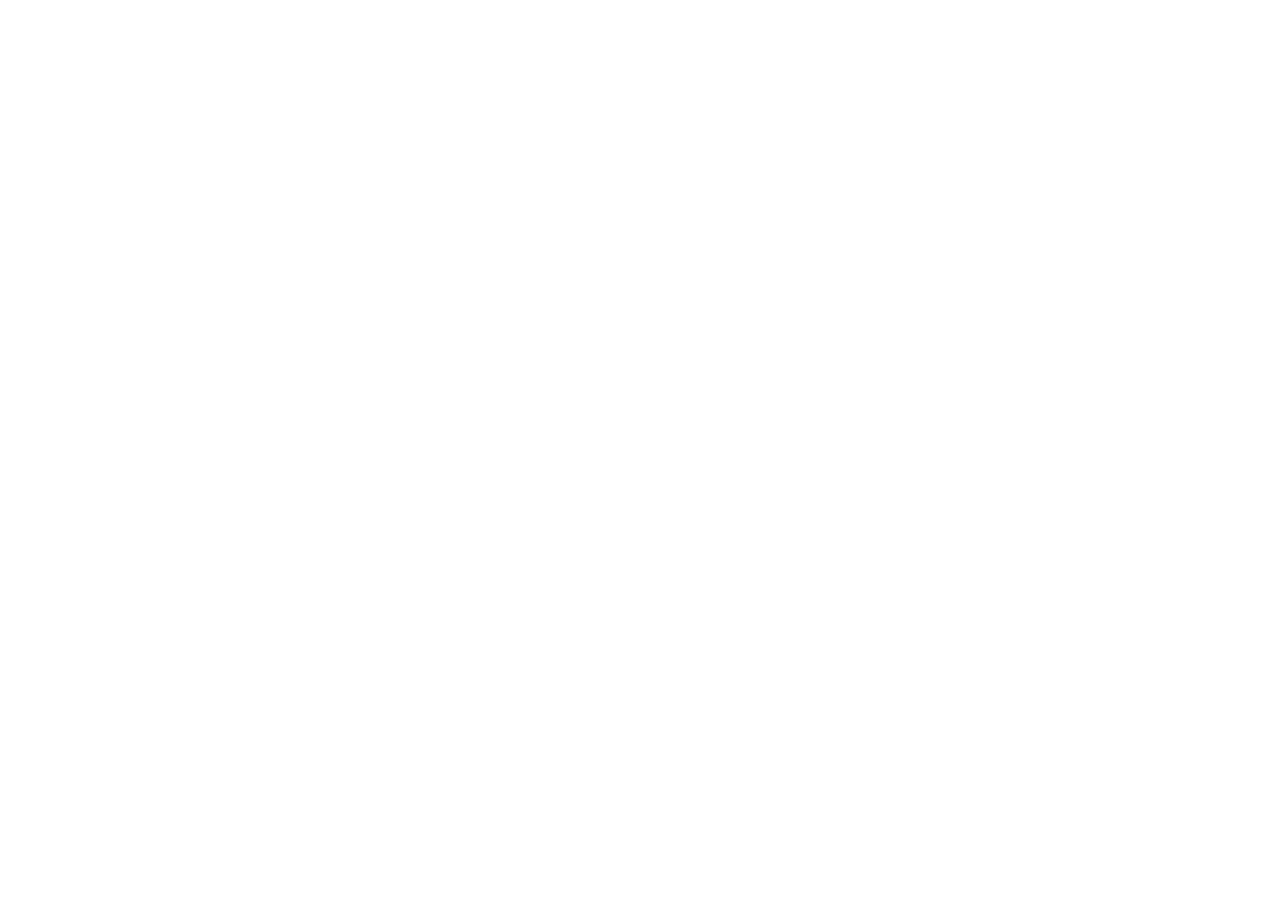
==== web/portifolio/index.html @ eda60272 "add personal portifolio" ====
<!DOCTYPE html>
<html lang="pt-br">
<head>
    <meta charset="UTF-8">
    <meta name="viewport" content="width=device-width, initial-scale=1.0">
    <title>Portifolio do cria</title>
</head>
<body>
    
</body>
</html>
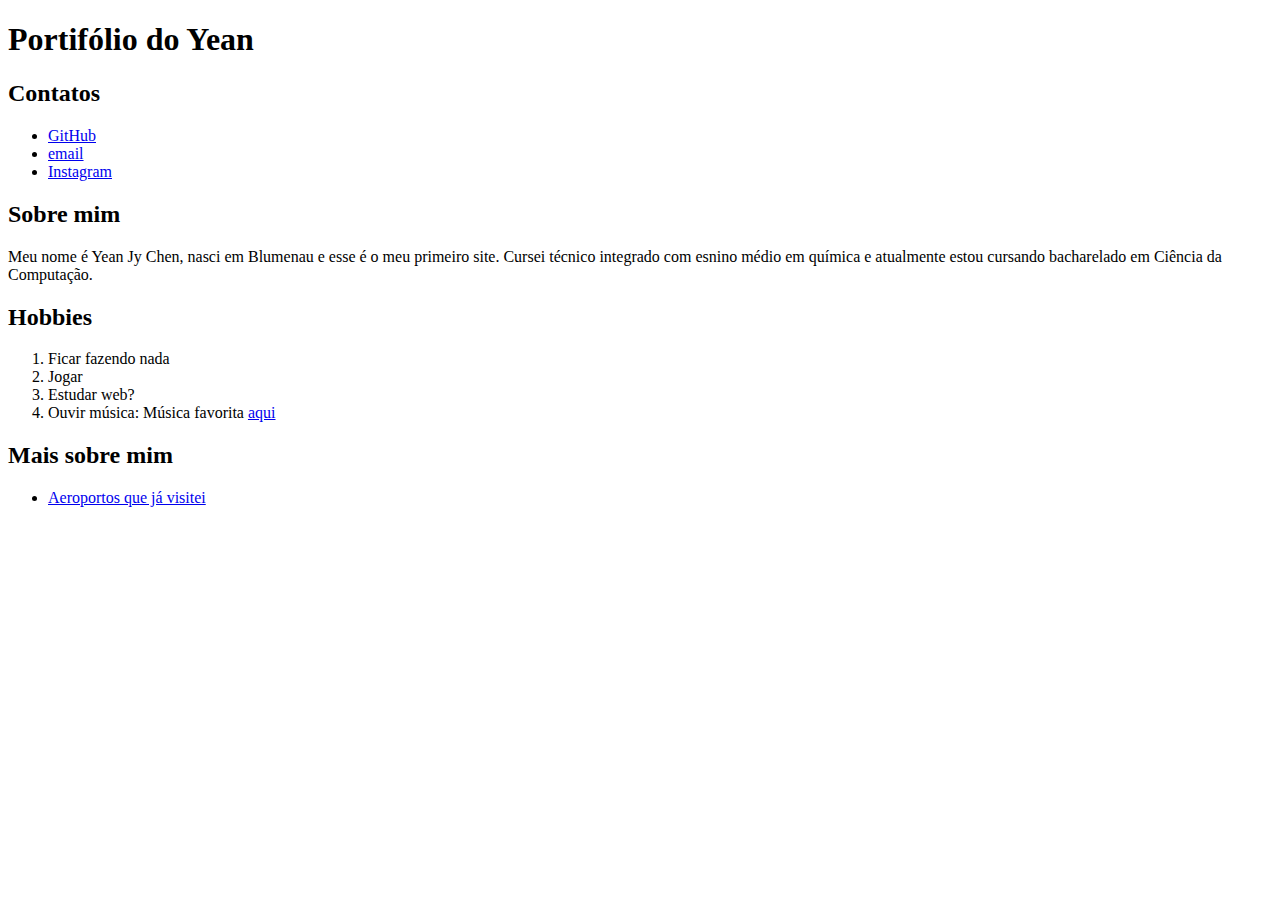
==== commit caed2fa3: "add more html files" ====
--- a/web/portifolio/index.html
+++ b/web/portifolio/index.html
@@ -3,9 +3,46 @@
 <head>
     <meta charset="UTF-8">
     <meta name="viewport" content="width=device-width, initial-scale=1.0">
-    <title>Portifolio do cria</title>
+    <link rel="icon" type="image/png" href="images/excuse.jpg">
+    <title>Título foda</title>
 </head>
 <body>
+    <h1>Portifólio do Yean</h1>
+
+    <div>
+        <h2>Contatos</h2>
+        <ul>
+            <li><a href = "https://github.com/yeanjy" target = "_blank">GitHub</a></li>
+            <li><a href = "mailto:yeanchen3@gmail.com" target = "_blank">email</a></li>
+            <li><a href = "https://www.instagram.com/yeanjy/" target = "_blank">Instagram</a></li>
+        </ul>
+    </div>
     
+    <div>
+    <h2>Sobre mim</h2>
+    <p>Meu nome é Yean Jy Chen, nasci em Blumenau e esse é o meu primeiro site. Cursei técnico integrado com esnino médio
+        em química e atualmente estou cursando bacharelado em Ciência da Computação.
+    </p>
+    </div>
+
+    <div>
+        <h2>Hobbies</h2>
+        <ol>
+            <li>Ficar fazendo nada</li>
+            <li>Jogar</li>
+            <li>Estudar web?</li>
+            <li>Ouvir música: Música favorita <a href= "https://www.youtube.com/watch?v=dQw4w9WgXcQ&themeRefresh=1" target = "_blank">aqui</a></li>
+        </ol>
+    </div>
+
+    <div>
+        <h2>Mais sobre mim</h2>
+        <ul>
+            <li><a href="lugares.html">Aeroportos que já visitei</a></li>
+        </ul>
+    </div>
+
+
+
 </body>
 </html>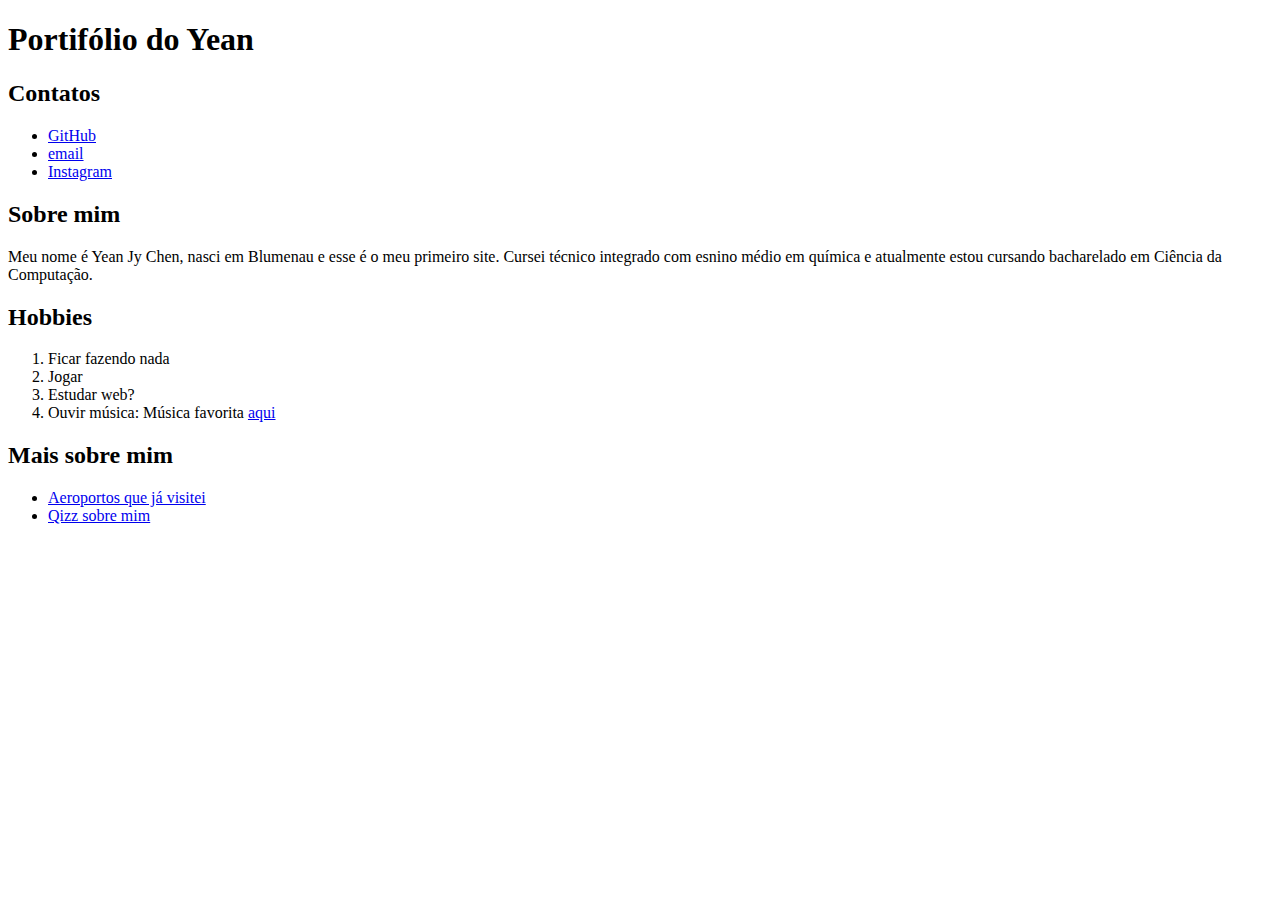
==== commit ee1bfab5: "idk" ====
--- a/web/portifolio/index.html
+++ b/web/portifolio/index.html
@@ -39,6 +39,7 @@
         <h2>Mais sobre mim</h2>
         <ul>
             <li><a href="lugares.html">Aeroportos que já visitei</a></li>
+            <li><a href="qizz.html">Qizz sobre mim</a></li>
         </ul>
     </div>
 
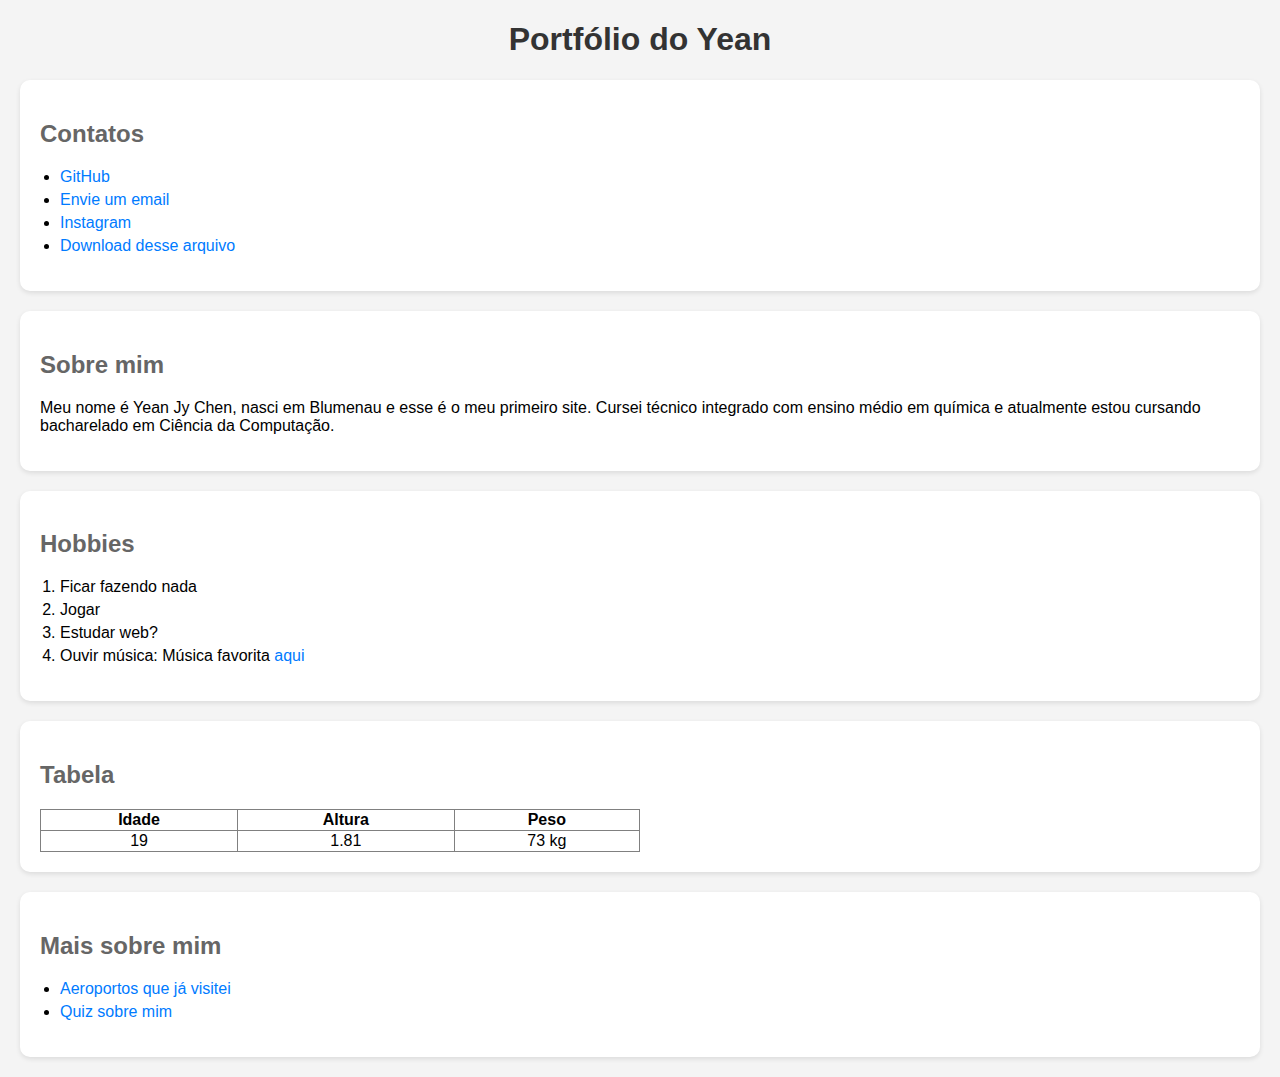
==== commit 11eb6324: "idk" ====
--- a/web/portifolio/index.html
+++ b/web/portifolio/index.html
@@ -3,26 +3,81 @@
 <head>
     <meta charset="UTF-8">
     <meta name="viewport" content="width=device-width, initial-scale=1.0">
+    <meta name="description" content="Meu Portfólio pessoal">
+    <meta name="keywords" content="Portfólio, Portfólio pessoal, yean">
+
     <link rel="icon" type="image/png" href="images/excuse.jpg">
     <title>Título foda</title>
+    <style>
+        body {
+            font-family: Arial, sans-serif;
+            background-color: #f4f4f4;
+            margin: 0;
+            padding: 0;
+        }
+
+        h1 {
+            text-align: center;
+            color: #333;
+        }
+
+        h2 {
+            color: #666;
+        }
+
+        div {
+            background-color: #fff;
+            padding: 20px;
+            margin: 20px;
+            border-radius: 10px;
+            box-shadow: 0 2px 5px rgba(0, 0, 0, 0.1);
+        }
+
+        ul, ol {
+            margin-left: 20px;
+            padding: 0;
+        }
+
+        li {
+            margin-bottom: 5px;
+        }
+
+        a {
+            text-decoration: none;
+            color: #007BFF;
+        }
+
+        a:hover {
+            text-decoration: underline;
+        }
+
+        table{
+            border-collapse: collapse;
+            width: 50%;
+        }
+
+        td, th{
+            text-align: center;
+                    
+        }
+    </style>
 </head>
 <body>
-    <h1>Portifólio do Yean</h1>
+    <h1>Portfólio do Yean</h1>
 
     <div>
         <h2>Contatos</h2>
         <ul>
-            <li><a href = "https://github.com/yeanjy" target = "_blank">GitHub</a></li>
-            <li><a href = "mailto:yeanchen3@gmail.com" target = "_blank">email</a></li>
-            <li><a href = "https://www.instagram.com/yeanjy/" target = "_blank">Instagram</a></li>
+            <li><a href="https://github.com/yeanjy" target="_blank">GitHub</a></li>
+            <li><a href="mailto:yeanchen3@gmail.com" target="_blank">Envie um email</a></li>
+            <li><a href="https://www.instagram.com/yeanjy/" target="_blank">Instagram</a></li>
+            <li><a href="index.html" download>Download desse arquivo</a></li>
         </ul>
     </div>
     
     <div>
-    <h2>Sobre mim</h2>
-    <p>Meu nome é Yean Jy Chen, nasci em Blumenau e esse é o meu primeiro site. Cursei técnico integrado com esnino médio
-        em química e atualmente estou cursando bacharelado em Ciência da Computação.
-    </p>
+        <h2>Sobre mim</h2>
+        <p>Meu nome é Yean Jy Chen, nasci em Blumenau e esse é o meu primeiro site. Cursei técnico integrado com ensino médio em química e atualmente estou cursando bacharelado em Ciência da Computação.</p>
     </div>
 
     <div>
@@ -31,19 +86,34 @@
             <li>Ficar fazendo nada</li>
             <li>Jogar</li>
             <li>Estudar web?</li>
-            <li>Ouvir música: Música favorita <a href= "https://www.youtube.com/watch?v=dQw4w9WgXcQ&themeRefresh=1" target = "_blank">aqui</a></li>
+            <li>Ouvir música: Música favorita <a href="https://www.youtube.com/watch?v=dQw4w9WgXcQ&themeRefresh=1" target="_blank">aqui</a></li>
         </ol>
+    </div>
+
+    <div>
+        <h2>Tabela</h2>
+        <table border="1">
+            <thead>
+                <th>Idade</th>
+                <th>Altura</th>
+                <th>Peso</th>
+            </thead>
+            <tbody>
+                <tr>
+                    <td>19</td>
+                    <td>1.81</td>
+                    <td>73 kg</td>
+                </tr>
+            </tbody>
+        </table>
     </div>
 
     <div>
         <h2>Mais sobre mim</h2>
         <ul>
             <li><a href="lugares.html">Aeroportos que já visitei</a></li>
-            <li><a href="qizz.html">Qizz sobre mim</a></li>
+            <li><a href="qizz.html">Quiz sobre mim</a></li>
         </ul>
     </div>
-
-
-
 </body>
-</html>+</html>
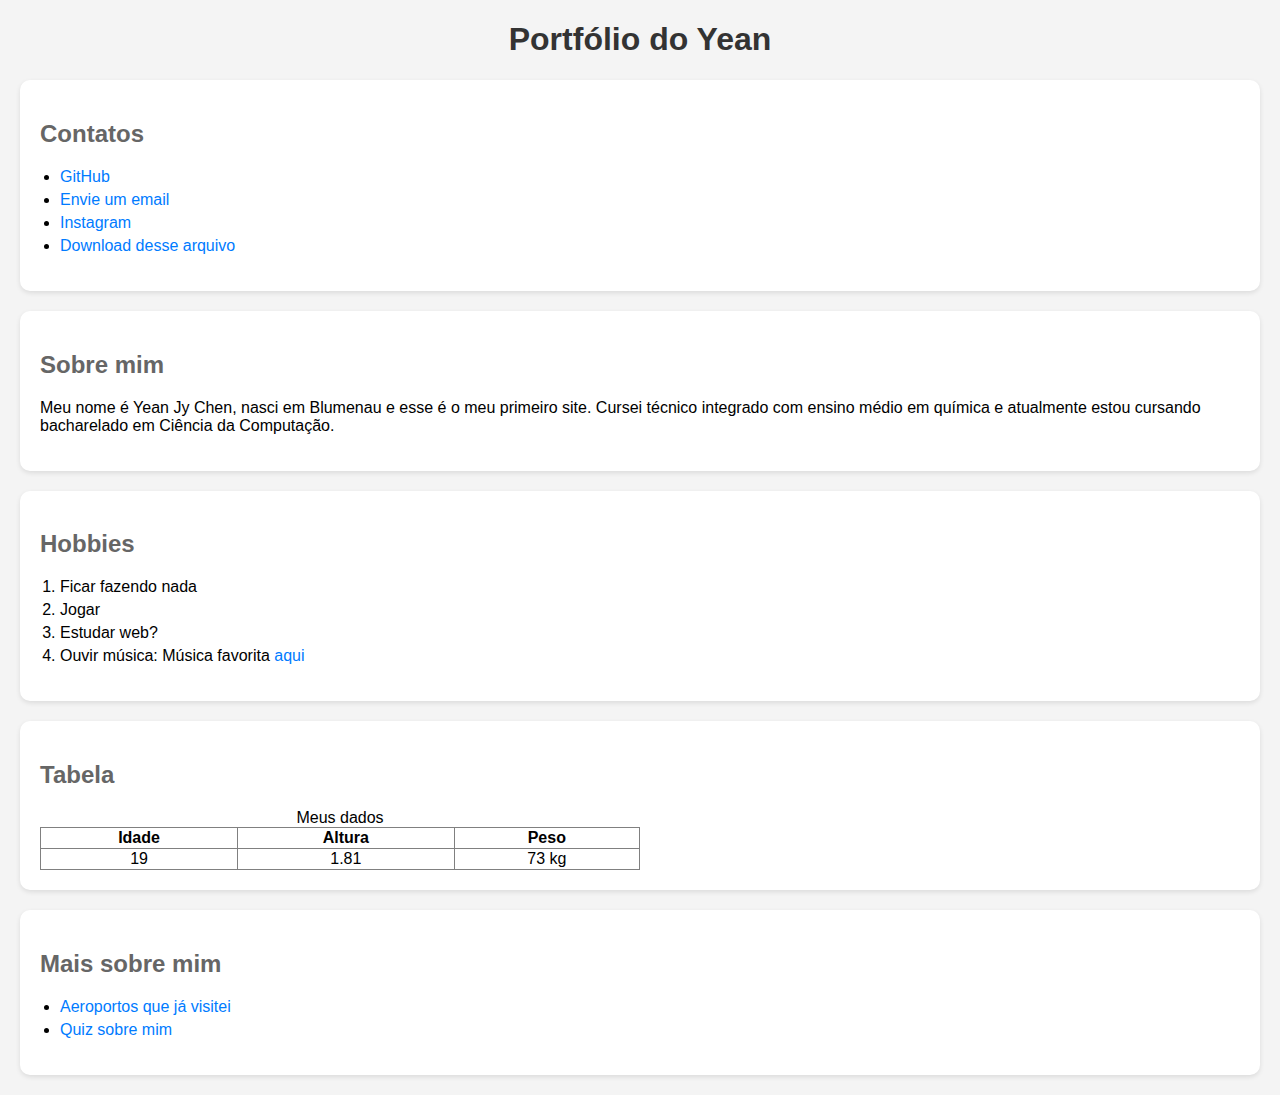
==== commit 0cb30e66: "idk" ====
--- a/web/portifolio/index.html
+++ b/web/portifolio/index.html
@@ -105,6 +105,7 @@
                     <td>73 kg</td>
                 </tr>
             </tbody>
+            <caption>Meus dados</caption>
         </table>
     </div>
 
